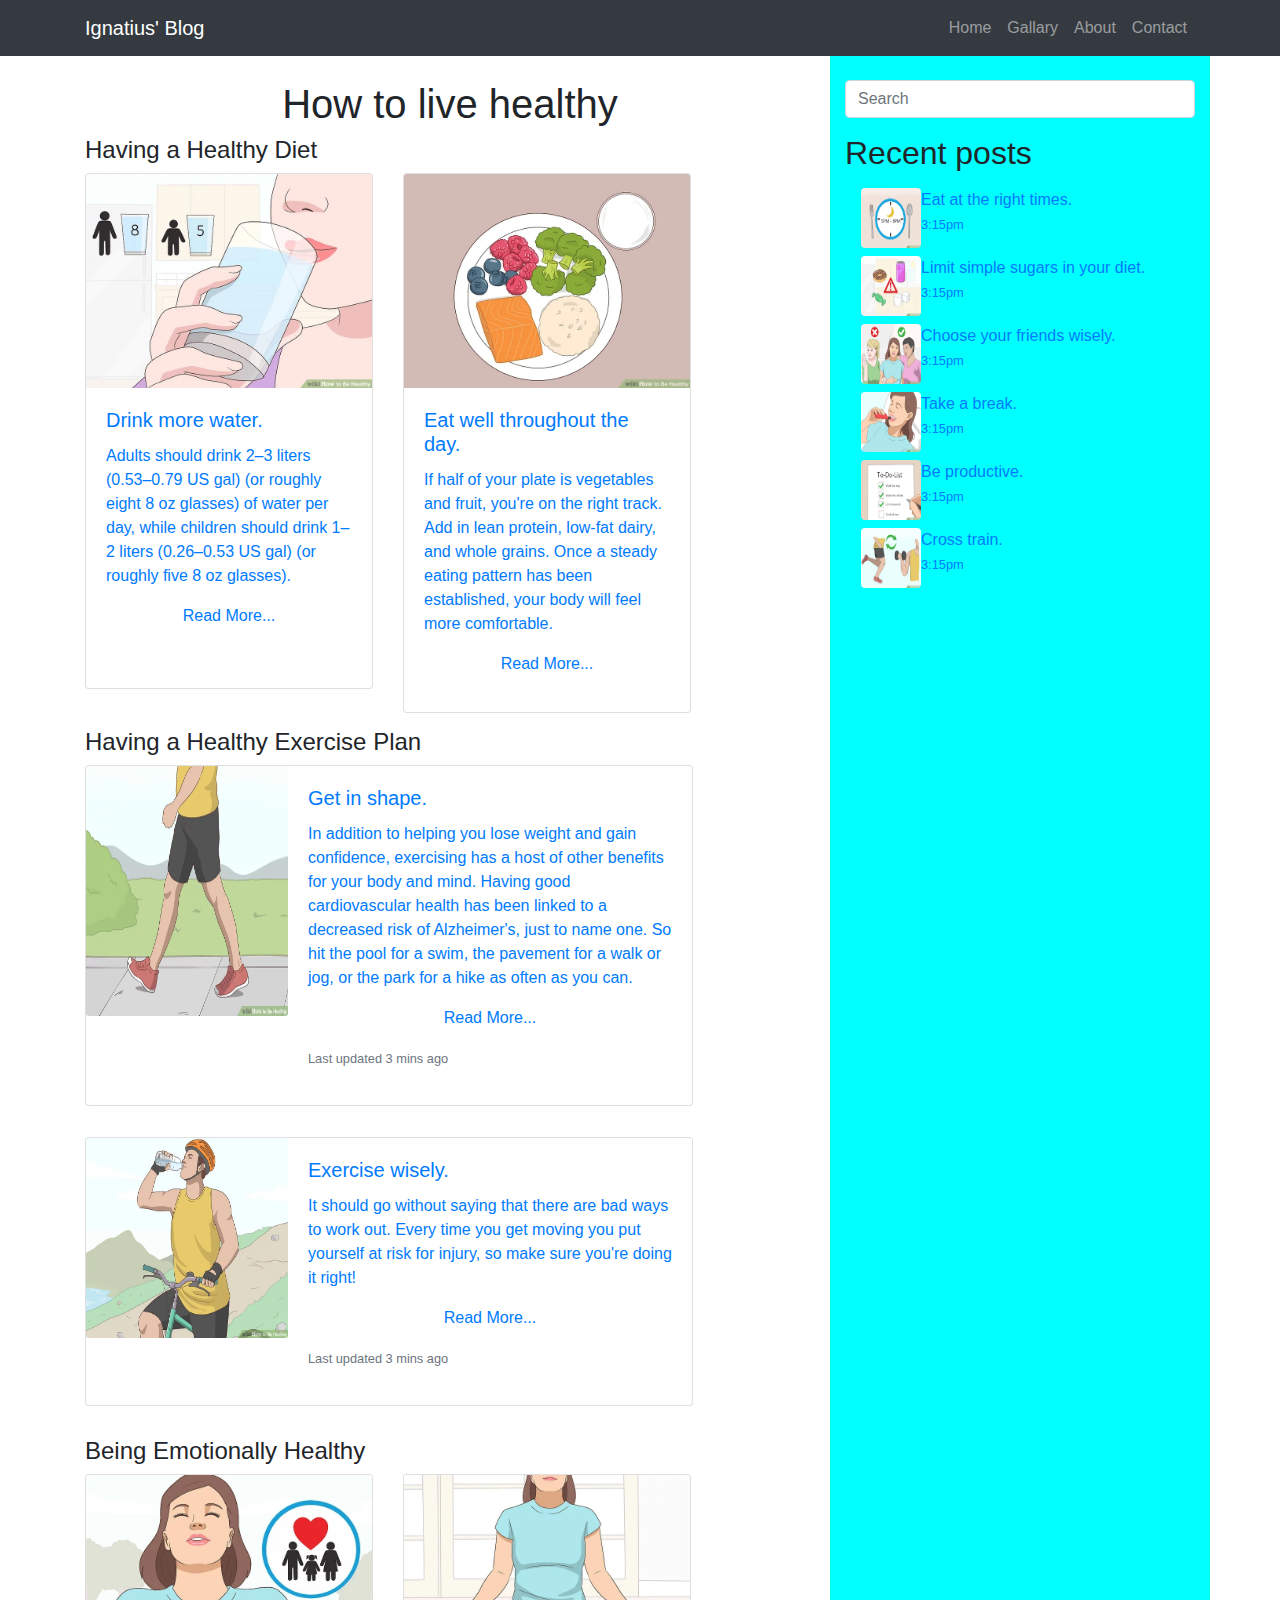
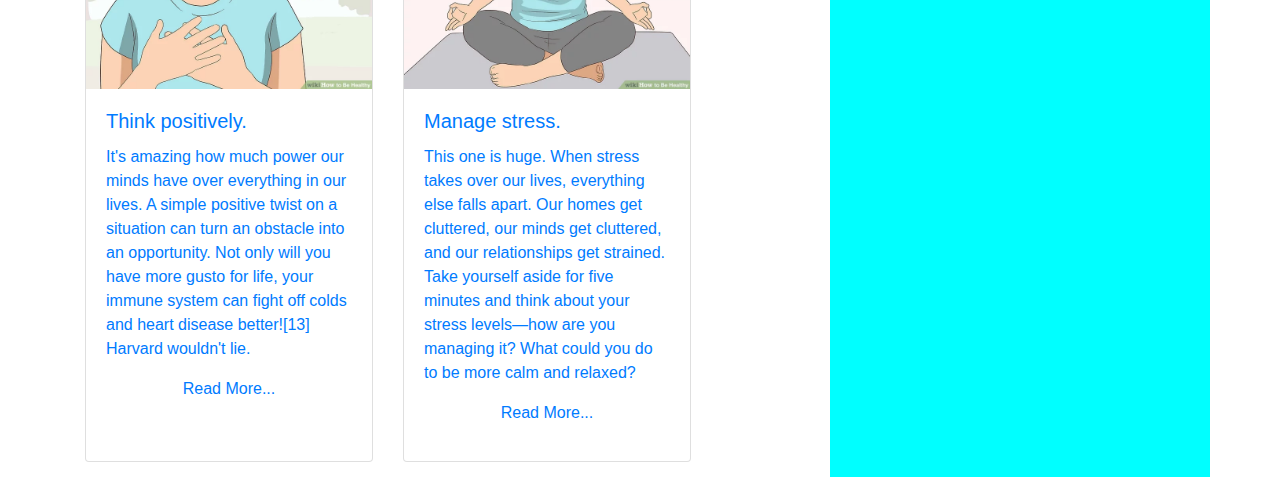
==== index.html @ d91c0f7b "version1" ====
<!DOCTYPE html>
<html>

<head>
    <meta charset='utf-8'>
    <meta http-equiv='X-UA-Compatible' content='IE=edge'>
    <title>Cohort 5 Blog</title>
    <meta name='viewport' content='width=device-width, initial-scale=1'>
    <link rel="stylesheet" type="text/css" href="bootstrap/css/bootstrap.min.css">
    <link rel='stylesheet' type='text/css' media='screen' href='css/main.css'>


</head>

<body>
    <div w3-include-html="include/nav.html"></div>

    <div class="container">
        <div class="row">
            <div class="col-md-8">
                <br />
                <h1 style="text-align: center;">How to live healthy</h1>
                <h4>Having a Healthy Diet</h4>
                <div class="row">

                    <a href="#">
                        <div class="col">
                            <div class="card" style="width: 18rem;">
                                <img src="img/health_water.webp" class="card-img-top" alt="...">
                                <div class="card-body">
                                    <h5 class="card-title">Drink more water.</h5>
                                    <p class="card-text">
                                        Adults should drink 2–3 liters (0.53–0.79 US gal) (or roughly eight 8 oz
                                        glasses) of water per day, while children should drink 1–2 liters (0.26–0.53 US
                                        gal) (or roughly five 8 oz glasses).

                                    </p>
                                    <p style="text-align: center;">Read More...</p>
                                    <br />

                                </div>
                            </div>
                        </div>
                    </a>
                    <a href="#">
                        <div class="col">

                            <div class="card" style="width: 18rem;">
                                <img src="img/health_plate.webp" class="card-img-top" alt="...">
                                <div class="card-body">
                                    <h5 class="card-title">Eat well throughout the day.</h5>
                                    <p class="card-text">

                                        If half of your plate is vegetables and fruit, you're on the right track. Add in
                                        lean protein, low-fat dairy, and whole grains. Once a steady eating pattern has
                                        been established, your body will feel more comfortable.
                                    </p>
                                    <p style="text-align: center;">Read More...</p>
                                </div>

                            </div>

                        </div>
                    </a>

                </div>
                <h4>Having a Healthy Exercise Plan</h4>
                <div class="row">
                    <a href="#">
                        <div class="col">
                            <div class="card mb-3" style="max-width: 38rem;">
                                <div class="row no-gutters">
                                    <div class="col-md-4">
                                        <img src="img/health_shape.webp" height="250px" class="card-img" alt="...">
                                    </div>
                                    <div class="col-md-8">
                                        <div class="card-body">
                                            <h5 class="card-title">Get in shape.</h5>
                                            <p class="card-text">

                                                In addition to helping you lose weight and gain confidence, exercising
                                                has a host of other benefits for your body and mind. Having good
                                                cardiovascular health has been linked to a decreased risk of
                                                Alzheimer's, just to name one. So hit the pool for a swim, the pavement
                                                for a walk or jog, or the park for a hike as often as you can.
                                            </p>
                                            <p style="text-align: center;">Read More...</p>
                                            <p class="card-text"><small class="text-muted">Last updated 3 mins
                                                    ago</small></p>
                                        </div>
                                    </div>
                                </div>
                            </div>
                        </div>
                    </a>
                </div>
                <div class="row">
                    <a href="#">
                        <div class="col">
                            <div class="card mb-3" style="max-width: 38rem">
                                <div class="row no-gutters">
                                    <div class="col-md-4">
                                        <img src="img/health_wisely.webp" height="200px" class="card-img" alt="...">
                                    </div>
                                    <div class="col-md-8">
                                        <div class="card-body">
                                            <h5 class="card-title">Exercise wisely.</h5>
                                            <p class="card-text">

                                                It should go without saying that there are bad ways to work out. Every
                                                time you get moving you put yourself at risk for injury, so make sure
                                                you're doing it right!
                                            </p>
                                            <p style="text-align: center;">Read More...</p>
                                            <p class="card-text"><small class="text-muted">Last updated 3 mins
                                                    ago</small></p>
                                        </div>
                                    </div>
                                </div>
                            </div>
                        </div>
                    </a>
                </div>

                <h4>Being Emotionally Healthy</h4>
                <div class="row">
                    <a href="#">
                        <div class="col">
                            <div class="card" style="width: 18rem;">
                                <img src="img/health_heart.webp" class="card-img-top" alt="...">
                                <div class="card-body">
                                    <h5 class="card-title">Think positively.</h5>
                                    <p class="card-text">
                                        It's amazing how much power our minds have over everything in our lives. A
                                        simple positive twist on a situation can turn an obstacle into an opportunity.
                                        Not only will you have more gusto for life, your immune system can fight off
                                        colds and heart disease better![13] Harvard wouldn't lie.
                                    </p>
                                    <p style="text-align: center;">Read More...</p>
                                    <br />

                                </div>
                            </div>
                        </div>
                    </a>
                    <a href="#">
                        <div class="col">

                            <div class="card" style="width: 18rem;">
                                <img src="img/health_manage_stress.webp" class="card-img-top" alt="...">
                                <div class="card-body">
                                    <h5 class="card-title">Manage stress.</h5>
                                    <p class="card-text">
                                        This one is huge. When stress takes over our lives, everything else falls apart.
                                        Our homes get cluttered, our minds get cluttered, and our relationships get
                                        strained. Take yourself aside for five minutes and think about your stress
                                        levels—how are you managing it? What could you do to be more calm and relaxed?

                                    </p>
                                    <p style="text-align: center;">Read More...</p>
                                </div>

                            </div>

                        </div>
                    </a>

                </div>

            </div>
            <div class="col-md-4 side_bar">
                <br />
                <!-- Search form -->
                <div class="md-form active-cyan active-cyan-2 mb-3">
                    <input class="form-control" type="text" placeholder="Search" aria-label="Search">
                </div>
                <h2>Recent posts</h2>
                <ul class="nav flex-column">
                    <li class="nav-item">

                        <a class="nav-link recent_posts" href="#">
                            <img src="img/health_time.webp" class="rounded float-left"
                                style="width: 60px; height: 60px;" alt="...">
                            Eat at the right times.

                            <div><small>3:15pm</small></div>
                        </a>
                    </li>
                    <li class="nav-item">
                        <a class="nav-link recent_posts" href="#">
                            <img src="img/health_sugars.webp" class="rounded float-left"
                                style="width: 60px; height: 60px;" alt="...">

                            Limit simple sugars in your diet.

                            <div><small>3:15pm</small></div>
                        </a>
                    </li>
                    <li class="nav-item">
                        <a class="nav-link recent_posts" href="#">
                            <img src="img/health_frnds.webp" class="rounded float-left"
                                style="width: 60px; height: 60px;" alt="...">
                            Choose your friends wisely.


                            <div><small>3:15pm</small></div>
                        </a>
                    </li>
                    <li class="nav-item">
                        <a class="nav-link recent_posts" href="#">
                            <img src="img/health_break.webp" class="rounded float-left"
                                style="width: 60px; height: 60px;" alt="...">
                            Take a break.


                            <div><small>3:15pm</small></div>
                        </a>
                    </li>

                    <li class="nav-item">
                        <a class="nav-link recent_posts" href="#">
                            <img src="img/health_to_do_list.webp" class="rounded float-left"
                                style="width: 60px; height: 60px;" alt="...">
                            Be productive.


                            <div><small>3:15pm</small></div>
                        </a>
                    </li>
                    <li class="nav-item">
                        <a class="nav-link recent_posts" href="#">
                            <img src="img/health_train.webp" class="rounded float-left"
                                style="width: 60px; height: 60px;" alt="...">
                            Cross train.



                            <div><small>3:15pm</small></div>
                        </a>
                    </li>
                </ul>
            </div>
        </div>
    </div>


    <script src="bootstrap/js/jquery-3.5.1.js"></script>
    <script src="bootstrap/js/popper.js"></script>
    <script src="bootstrap/js/bootstrap.js"></script>
    <script src='js/main.js'></script>

</body>

</html>
---- css/main.css ----
.navbar-light .navbar-brand {
     color: rgba(f,f,f,.9); 
}
#navbarSupportedContent .collapse .navbar-collapse{
    justify-content: flex-end;
  }

  .mr-auto, .mx-auto {
    margin-left: auto!important;
}
.mr-auto, .mx-auto {
    margin-right: 0!important;
}

.recent_posts:focus, .recent_posts:hover {
    background-color: aliceblue;
    height: 80px;
}

.side_bar{
    background-color: aqua;
}

.row{
    margin-bottom: 15px;
}
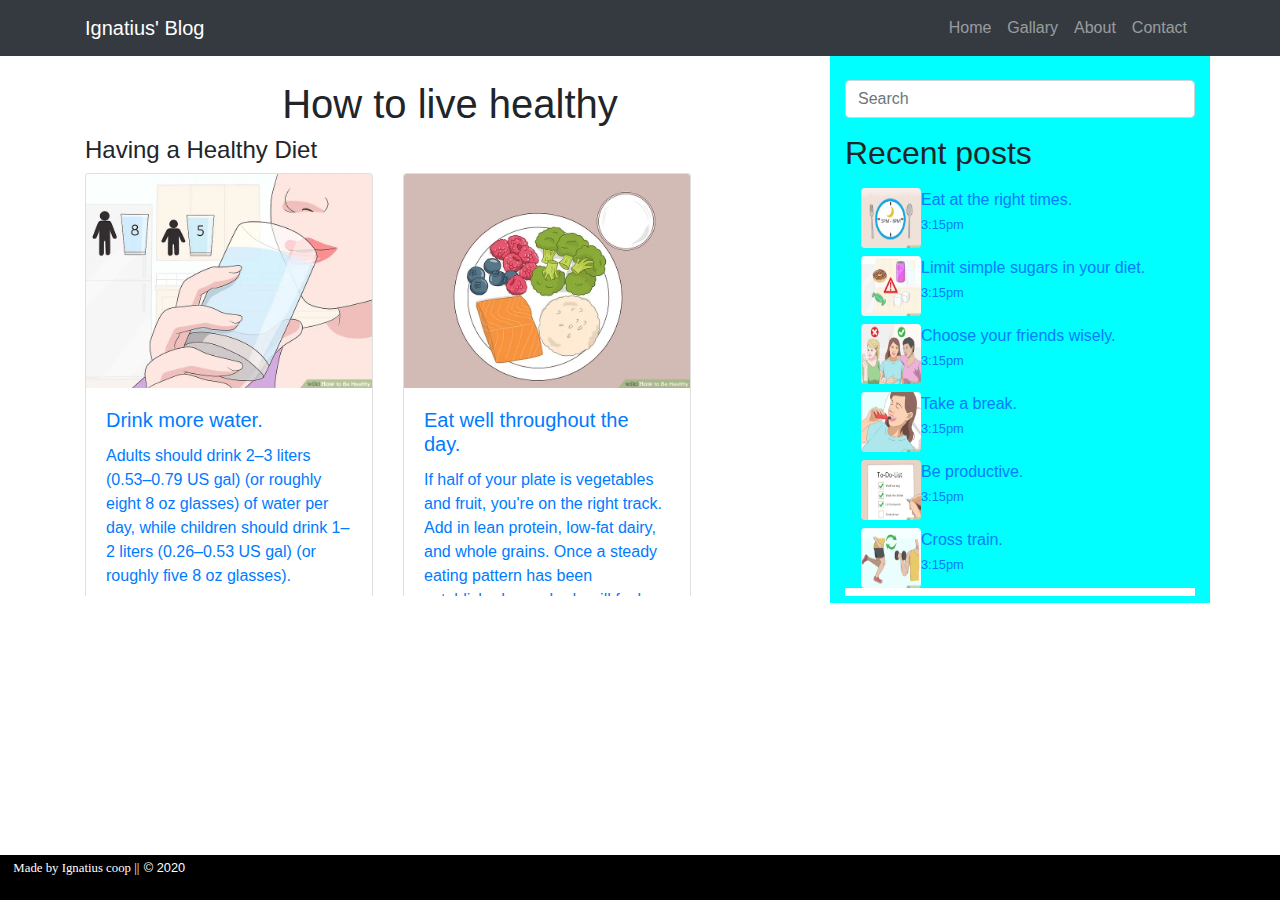
==== commit 5a7d9c32: "vresion 2" ====
--- a/index.html
+++ b/index.html
@@ -11,239 +11,32 @@
 
 
 </head>
+<style>
 
+</style>
 <body>
     <div w3-include-html="include/nav.html"></div>
 
     <div class="container">
         <div class="row">
             <div class="col-md-8">
-                <br />
-                <h1 style="text-align: center;">How to live healthy</h1>
-                <h4>Having a Healthy Diet</h4>
-                <div class="row">
+                <iframe src="index_body.html"   width="100%" height="540px" style="border: 0;"></iframe>
 
-                    <a href="#">
-                        <div class="col">
-                            <div class="card" style="width: 18rem;">
-                                <img src="img/health_water.webp" class="card-img-top" alt="...">
-                                <div class="card-body">
-                                    <h5 class="card-title">Drink more water.</h5>
-                                    <p class="card-text">
-                                        Adults should drink 2–3 liters (0.53–0.79 US gal) (or roughly eight 8 oz
-                                        glasses) of water per day, while children should drink 1–2 liters (0.26–0.53 US
-                                        gal) (or roughly five 8 oz glasses).
-
-                                    </p>
-                                    <p style="text-align: center;">Read More...</p>
-                                    <br />
-
-                                </div>
-                            </div>
-                        </div>
-                    </a>
-                    <a href="#">
-                        <div class="col">
-
-                            <div class="card" style="width: 18rem;">
-                                <img src="img/health_plate.webp" class="card-img-top" alt="...">
-                                <div class="card-body">
-                                    <h5 class="card-title">Eat well throughout the day.</h5>
-                                    <p class="card-text">
-
-                                        If half of your plate is vegetables and fruit, you're on the right track. Add in
-                                        lean protein, low-fat dairy, and whole grains. Once a steady eating pattern has
-                                        been established, your body will feel more comfortable.
-                                    </p>
-                                    <p style="text-align: center;">Read More...</p>
-                                </div>
-
-                            </div>
-
-                        </div>
-                    </a>
-
-                </div>
-                <h4>Having a Healthy Exercise Plan</h4>
-                <div class="row">
-                    <a href="#">
-                        <div class="col">
-                            <div class="card mb-3" style="max-width: 38rem;">
-                                <div class="row no-gutters">
-                                    <div class="col-md-4">
-                                        <img src="img/health_shape.webp" height="250px" class="card-img" alt="...">
-                                    </div>
-                                    <div class="col-md-8">
-                                        <div class="card-body">
-                                            <h5 class="card-title">Get in shape.</h5>
-                                            <p class="card-text">
-
-                                                In addition to helping you lose weight and gain confidence, exercising
-                                                has a host of other benefits for your body and mind. Having good
-                                                cardiovascular health has been linked to a decreased risk of
-                                                Alzheimer's, just to name one. So hit the pool for a swim, the pavement
-                                                for a walk or jog, or the park for a hike as often as you can.
-                                            </p>
-                                            <p style="text-align: center;">Read More...</p>
-                                            <p class="card-text"><small class="text-muted">Last updated 3 mins
-                                                    ago</small></p>
-                                        </div>
-                                    </div>
-                                </div>
-                            </div>
-                        </div>
-                    </a>
-                </div>
-                <div class="row">
-                    <a href="#">
-                        <div class="col">
-                            <div class="card mb-3" style="max-width: 38rem">
-                                <div class="row no-gutters">
-                                    <div class="col-md-4">
-                                        <img src="img/health_wisely.webp" height="200px" class="card-img" alt="...">
-                                    </div>
-                                    <div class="col-md-8">
-                                        <div class="card-body">
-                                            <h5 class="card-title">Exercise wisely.</h5>
-                                            <p class="card-text">
-
-                                                It should go without saying that there are bad ways to work out. Every
-                                                time you get moving you put yourself at risk for injury, so make sure
-                                                you're doing it right!
-                                            </p>
-                                            <p style="text-align: center;">Read More...</p>
-                                            <p class="card-text"><small class="text-muted">Last updated 3 mins
-                                                    ago</small></p>
-                                        </div>
-                                    </div>
-                                </div>
-                            </div>
-                        </div>
-                    </a>
-                </div>
-
-                <h4>Being Emotionally Healthy</h4>
-                <div class="row">
-                    <a href="#">
-                        <div class="col">
-                            <div class="card" style="width: 18rem;">
-                                <img src="img/health_heart.webp" class="card-img-top" alt="...">
-                                <div class="card-body">
-                                    <h5 class="card-title">Think positively.</h5>
-                                    <p class="card-text">
-                                        It's amazing how much power our minds have over everything in our lives. A
-                                        simple positive twist on a situation can turn an obstacle into an opportunity.
-                                        Not only will you have more gusto for life, your immune system can fight off
-                                        colds and heart disease better![13] Harvard wouldn't lie.
-                                    </p>
-                                    <p style="text-align: center;">Read More...</p>
-                                    <br />
-
-                                </div>
-                            </div>
-                        </div>
-                    </a>
-                    <a href="#">
-                        <div class="col">
-
-                            <div class="card" style="width: 18rem;">
-                                <img src="img/health_manage_stress.webp" class="card-img-top" alt="...">
-                                <div class="card-body">
-                                    <h5 class="card-title">Manage stress.</h5>
-                                    <p class="card-text">
-                                        This one is huge. When stress takes over our lives, everything else falls apart.
-                                        Our homes get cluttered, our minds get cluttered, and our relationships get
-                                        strained. Take yourself aside for five minutes and think about your stress
-                                        levels—how are you managing it? What could you do to be more calm and relaxed?
-
-                                    </p>
-                                    <p style="text-align: center;">Read More...</p>
-                                </div>
-
-                            </div>
-
-                        </div>
-                    </a>
-
-                </div>
 
             </div>
             <div class="col-md-4 side_bar">
-                <br />
-                <!-- Search form -->
-                <div class="md-form active-cyan active-cyan-2 mb-3">
-                    <input class="form-control" type="text" placeholder="Search" aria-label="Search">
-                </div>
-                <h2>Recent posts</h2>
-                <ul class="nav flex-column">
-                    <li class="nav-item">
-
-                        <a class="nav-link recent_posts" href="#">
-                            <img src="img/health_time.webp" class="rounded float-left"
-                                style="width: 60px; height: 60px;" alt="...">
-                            Eat at the right times.
-
-                            <div><small>3:15pm</small></div>
-                        </a>
-                    </li>
-                    <li class="nav-item">
-                        <a class="nav-link recent_posts" href="#">
-                            <img src="img/health_sugars.webp" class="rounded float-left"
-                                style="width: 60px; height: 60px;" alt="...">
-
-                            Limit simple sugars in your diet.
-
-                            <div><small>3:15pm</small></div>
-                        </a>
-                    </li>
-                    <li class="nav-item">
-                        <a class="nav-link recent_posts" href="#">
-                            <img src="img/health_frnds.webp" class="rounded float-left"
-                                style="width: 60px; height: 60px;" alt="...">
-                            Choose your friends wisely.
-
-
-                            <div><small>3:15pm</small></div>
-                        </a>
-                    </li>
-                    <li class="nav-item">
-                        <a class="nav-link recent_posts" href="#">
-                            <img src="img/health_break.webp" class="rounded float-left"
-                                style="width: 60px; height: 60px;" alt="...">
-                            Take a break.
-
-
-                            <div><small>3:15pm</small></div>
-                        </a>
-                    </li>
-
-                    <li class="nav-item">
-                        <a class="nav-link recent_posts" href="#">
-                            <img src="img/health_to_do_list.webp" class="rounded float-left"
-                                style="width: 60px; height: 60px;" alt="...">
-                            Be productive.
-
-
-                            <div><small>3:15pm</small></div>
-                        </a>
-                    </li>
-                    <li class="nav-item">
-                        <a class="nav-link recent_posts" href="#">
-                            <img src="img/health_train.webp" class="rounded float-left"
-                                style="width: 60px; height: 60px;" alt="...">
-                            Cross train.
-
-
-
-                            <div><small>3:15pm</small></div>
-                        </a>
-                    </li>
-                </ul>
+                <iframe src="index_side_bar.html" width="100%" height="540px" style="border: 0; float: right;"></iframe>
             </div>
         </div>
     </div>
 
-
+    <div class="footer" >
+        
+            &nbsp;&nbsp;
+            <small style="font-family: Bradley Hand ITC" >Made by Ignatius coop ||</small>
+            <small >© 2020 </small>
+  
+    </div>
     <script src="bootstrap/js/jquery-3.5.1.js"></script>
     <script src="bootstrap/js/popper.js"></script>
     <script src="bootstrap/js/bootstrap.js"></script>
--- a/css/main.css
+++ b/css/main.css
@@ -23,4 +23,18 @@
 
 .row{
     margin-bottom: 15px;
+}
+
+.footer{
+    color: white;
+    height: 45px;
+    background-color: black;
+    bottom: 0;
+    position: absolute;
+width: 100%;
+}
+
+a:hover {
+    color: #0056b3;
+    text-decoration: none;
 }